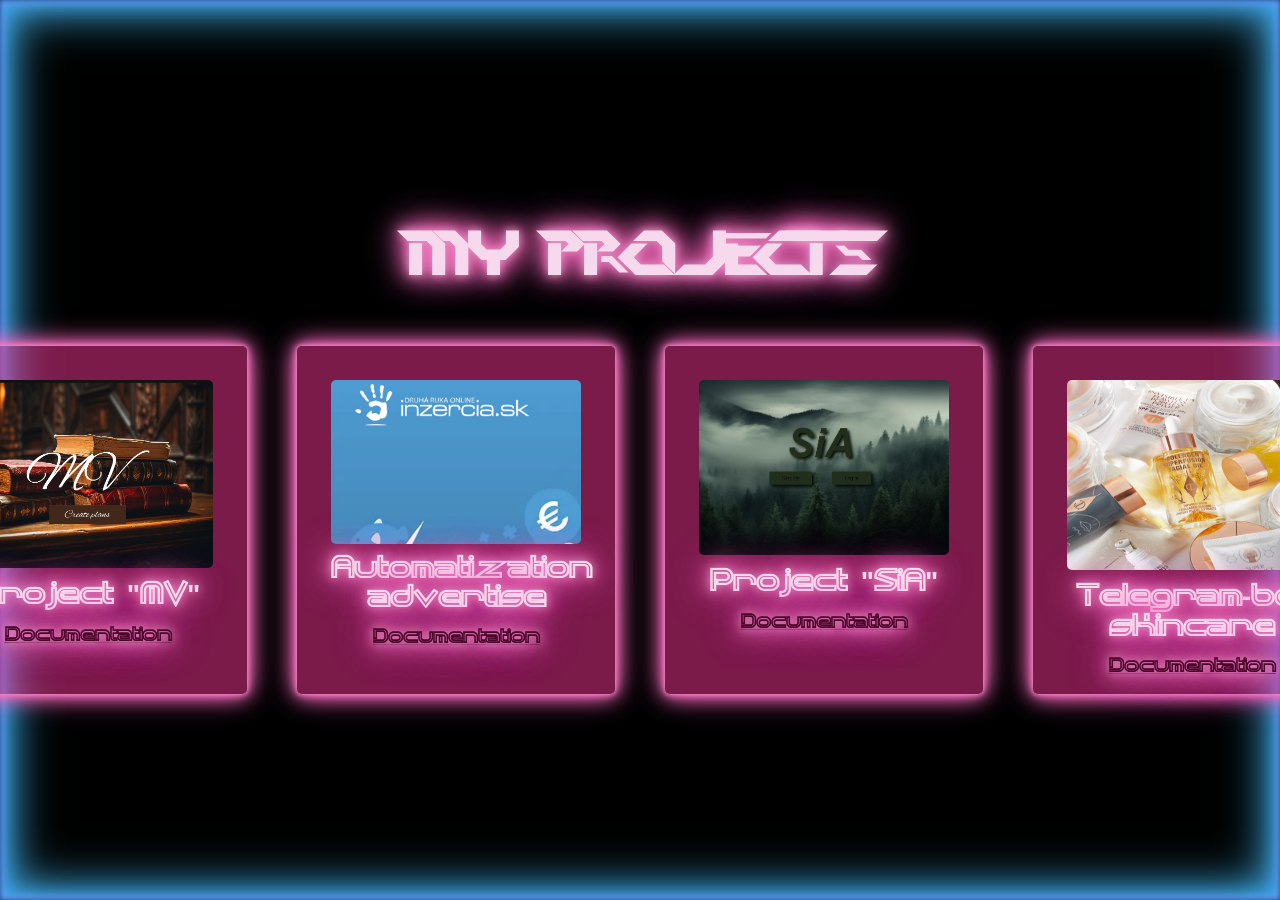
==== projects.html @ e63ebcbd "Add files via upload" ====
<!DOCTYPE html>
<html lang="en">
<head>
    <meta charset="UTF-8">
    <meta name="viewport" content="width=device-width, initial-scale=1.0">
    <title>My portfolio</title>
    <link rel="stylesheet" href="profile.css">
</head>
<body>
    <div class="background-img">
    
    <div id="portfolio-section" class="neon-text ">
        <h1>My projects</h1>
        <div class="container">
            <div class="box">
                <img src="Snímka obrazovky 2024-06-03 114036.png" alt="Изображение 1">
                <h3>Project "MV"</h3>
                <a href="documentation1.html">Documentation</a>
                <div class="arrow"></div>
            </div>
            <div class="box">
                <img src="Snímka obrazovky 2024-07-28 132305.png" alt="Изображение 2">
                <h3>Automatization advertise</h3>
                <a href="documentation2.html">Documentation</a>
                <div class="arrow"></div>
            </div>
            <div class="box">
                <img src="sia background.png" alt="Изображение 3">
                <h3>Project "SiA"</h3>
                <a href="documentation3.html">Documentation</a>
                <div class="arrow"></div>
            </div>
            <div class="box">
                <img src="SKINCARE_GROUP_V4_4x5.jpg" alt="Изображение 4">
                <h3>Telegram-bot skincare</h3>
                <a href="documentation4.html">Documentation</a>
                <div class="arrow"></div> 
            </div>
        </div>
    </div>
    </div>
    <script src="script.js"></script>
</body>
</html>
---- profile.css ----
@font-face {
    font-family: 'FEARDynamic';
    src: url('quantfh.ttf') format('truetype');
    font-weight: normal;
    font-style: italic;
}
@font-face {
    font-family: 'terminator';
    src: url('HURTM___.ttf') format('truetype');
    font-weight: normal;
   
}
@font-face {
    font-family: 'cyber';
    src: url('pdark.ttf') format('truetype');
    font-weight: normal;
   
}


body, .background-img {
    background-color: black; /* Задает черный фон */
    margin: 0;
    padding: 0;
    height: 100%;
    width: 100%;
    box-shadow: inset 0 0 5px #03527a, 
    inset 0 0 10px #8576f2, 
    inset 0 0 10px #62aefa, 
    inset 0 0 20px #3aaff3, 
    inset 0 0 40px #43a3f6, 
    inset 0 0 60px #49ccfb; /* Внутренняя неоновая подсветка */
}



.container {
    display: flex;
    flex-wrap: nowrap; /* Запрещает перенос элементов на новую строку */
    gap: 50px; /* Промежуток между элементами */
    padding: 20px;
    justify-content: space-between; /* Распределяет элементы по ширине контейнера */
}

.box {
    border: 14px solid transparent; /* Исправляет синтаксическую ошибку */
    border-radius: 5px;
    text-align: center;
    box-shadow: 0 0 5px #e99bc9, 0 0 10px #ff6ac1, 0 0 20px #ff6ac1, 0 0 30px #ff6ac1;
    padding: 20px;
    background-color: #f0369083; /* Добавлен задний фон */
    width: 250px;
    height: 280px;
    transition: background-color 0.2s;
    font-weight: bold;
    font-family: 'FEARDynamic', sans-serif;
    position: relative;
}
.box:hover {
    background-color: #0091ffcd; /* Цвет фона кнопки при наведении */
    /* Увеличение кнопки при наведении */
}

.box img {
    width: 100%;
    height: auto;
    max-height: 190px; /* Максимальная высота изображения */
    border-radius: 5px;
}

.box h3 {
    margin: 5px 0;
    font-size: 28px;
}

.box a {
    color: #4b032b;
    font-size: 18px;
}

.box a:hover {
    text-decoration: underline;
}

.neon-text  {
    display: flex;
    flex-direction: column;
    align-items: center;
    justify-content: center;
    min-height: 100vh;
    margin: 0;
    background-size: cover;
    background-repeat: no-repeat;
    background-position: center center;
    position: relative; /* Чтобы контент находился над видео */
    z-index: 1;
    font-size: 30px; /* Размер шрифта */
    font-family: 'cyber', sans-serif;
    color: #f7d9ed; /* Розовый цвет текста */
    text-shadow: 0 0 10px #e99bc9, 0 0 20px #ff6ac1, 0 0 30px #ff6ac1, 0 0 40px #ff6ac1; /* Тень текста с неоновым эффектом */
}

.arrow {
    width: 0;
    height: 0;
    border-left: 25px solid transparent;
    border-right: 25px solid transparent;
    border-bottom: 25px solid #040404; /* Цвет стрелки */
    position: absolute;
    bottom: -25px;
    left: 50%;
    transform: translateX(-50%);
    opacity: 0; /* Скрытие стрелки по умолчанию */
    animation: bounce 1s infinite; /* Анимация прыжка */
    display: none; /* Скрытие стрелки по умолчанию */
}

.box:hover .arrow {
    opacity: 1; /* Появление стрелки при наведении */
    display: block; /* Показ стрелки при наведении */
}

/* Анимация прыжка */
@keyframes bounce {
    0%, 20%, 50%, 80%, 100% {
        transform: translateX(-50%) translateY(0);
    }
    40% {
        transform: translateX(-50%) translateY(-10px);
    }
    60% {
        transform: translateX(-50%) translateY(-5px);
    }
}
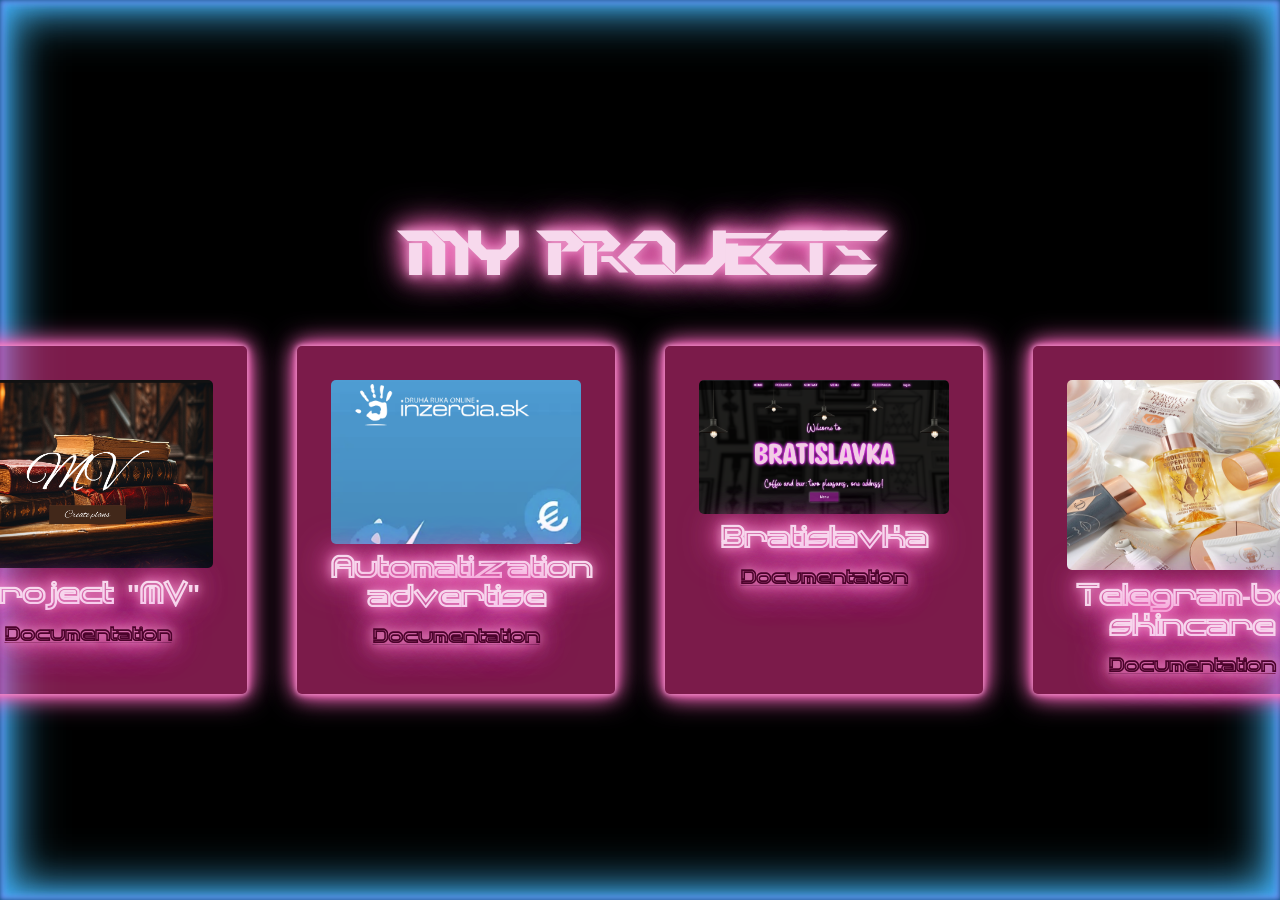
==== commit 382e7bd6: "Update projects.html" ====
--- a/projects.html
+++ b/projects.html
@@ -25,8 +25,8 @@
                 <div class="arrow"></div>
             </div>
             <div class="box">
-                <img src="sia background.png" alt="Изображение 3">
-                <h3>Project "SiA"</h3>
+                <img src="bratis.png" alt="Изображение 3">
+                <h3>Bratislavka</h3>
                 <a href="documentation3.html">Documentation</a>
                 <div class="arrow"></div>
             </div>
--- a/profile.css
+++ b/profile.css
@@ -131,4 +131,256 @@
     60% {
         transform: translateX(-50%) translateY(-5px);
     }
-}+}
+/* =========================
+   MOBILE VERSION
+   ========================= */
+
+@media (max-width: 768px) {
+
+    /* Общие настройки */
+    * {
+        box-sizing: border-box;
+    }
+
+    html,
+    body {
+        width: 100%;
+        max-width: 100%;
+        overflow-x: hidden;
+    }
+
+    body {
+        margin: 0;
+    }
+
+    /* Фоновое видео */
+    .background-video {
+        width: 100%;
+        height: 100dvh;
+    }
+
+    .background-video video {
+        width: 100%;
+        height: 100%;
+        object-fit: cover;
+    }
+
+    /* Главный экран */
+    .content {
+        min-height: 100dvh;
+        width: 100%;
+        padding: 20px;
+    }
+
+    .neon-text {
+        min-height: auto;
+        width: 100%;
+        padding: 20px 10px;
+        text-align: center;
+        font-size: clamp(20px, 7vw, 30px);
+    }
+
+    /* Стрелка */
+    .scroll-arrow img {
+        width: 55px;
+        height: 55px;
+    }
+
+    /* Следующая секция */
+    #next-section {
+        width: 100%;
+        min-height: 100dvh;
+        height: auto;
+        padding: 40px 20px;
+    }
+
+    /* Кнопки */
+    .button-container {
+        width: 100%;
+        gap: 18px;
+        margin-top: 20px;
+    }
+
+    .center-button {
+        width: 85%;
+        max-width: 320px;
+        padding: 18px 20px;
+        font-size: 16px;
+    }
+
+    .center-button:hover {
+        transform: none;
+    }
+
+    /* ABOUT ME */
+    #about-me,
+    .polotno,
+    .rozovoe-polotno {
+        width: calc(100% - 30px);
+        max-width: 100%;
+        height: auto;
+        min-height: auto;
+        margin: 20px auto;
+        padding: 30px 20px;
+        border-radius: 15px;
+    }
+
+    /* Контент внутри блока */
+    .content-overlay {
+        position: relative;
+        top: auto;
+        left: auto;
+        transform: none;
+
+        width: 100%;
+        padding: 10px;
+
+        font-size: 18px;
+    }
+
+    /* Текст + фотография */
+    .text-and-image {
+        display: flex;
+        flex-direction: column;
+        width: 100%;
+        gap: 25px;
+    }
+
+    .text-content {
+        display: flex;
+        flex-direction: column;
+        width: 100%;
+        margin-top: 10px;
+        text-align: center;
+    }
+
+    .left,
+    .right {
+        width: 100%;
+        flex: none;
+        text-align: center;
+        margin-right: 0;
+    }
+
+    /* Вертикальная линия */
+    .separator {
+        width: 80%;
+        height: 3px;
+        margin: 20px auto;
+        align-self: center;
+    }
+
+    /* Текст */
+    .text-content p {
+        font-size: 17px;
+        line-height: 1.5;
+        margin-bottom: 15px;
+    }
+
+    .content-overlay h2 {
+        font-size: 24px;
+        text-align: center;
+    }
+
+    .content-overlay p {
+        font-size: 17px;
+        line-height: 1.5;
+    }
+
+    /* Фото */
+    .image-photo {
+        display: flex;
+        justify-content: center;
+        width: 100%;
+    }
+
+    .image-photo img {
+        width: 160px;
+        max-width: 70%;
+        height: auto;
+        margin: 0;
+        border-radius: 10%;
+    }
+
+    /* CONTACT */
+    .contact-polotno {
+        width: 100%;
+        padding: 20px;
+    }
+
+    .contact-me-polotno {
+        width: 85%;
+        height: 70px;
+        margin: 20px auto;
+    }
+
+    .contact-me-polotno p {
+        font-size: 0.9em;
+        text-align: center;
+    }
+
+    /* Иконки */
+    .neon-icon {
+        margin: 10px;
+    }
+
+    .neon-icon img {
+        width: 42px;
+        height: 42px;
+    }
+
+    /* Убираем hover эффекты на телефоне */
+    .neon-button:hover,
+    .neon-button-cont:hover {
+        transform: none;
+    }
+}
+
+
+/* =========================
+   VERY SMALL PHONES
+   ========================= */
+
+@media (max-width: 400px) {
+
+    .neon-text {
+        font-size: 19px;
+        padding: 15px 5px;
+    }
+
+    .center-button {
+        width: 90%;
+        padding: 16px;
+        font-size: 15px;
+    }
+
+    #about-me,
+    .polotno,
+    .rozovoe-polotno {
+        width: calc(100% - 20px);
+        padding: 25px 15px;
+    }
+
+    .content-overlay {
+        padding: 5px;
+    }
+
+    .content-overlay h2 {
+        font-size: 21px;
+    }
+
+    .text-content p,
+    .content-overlay p {
+        font-size: 15px;
+    }
+
+    .image-photo img {
+        width: 140px;
+    }
+
+    .neon-icon img {
+        width: 38px;
+        height: 38px;
+    }
+}
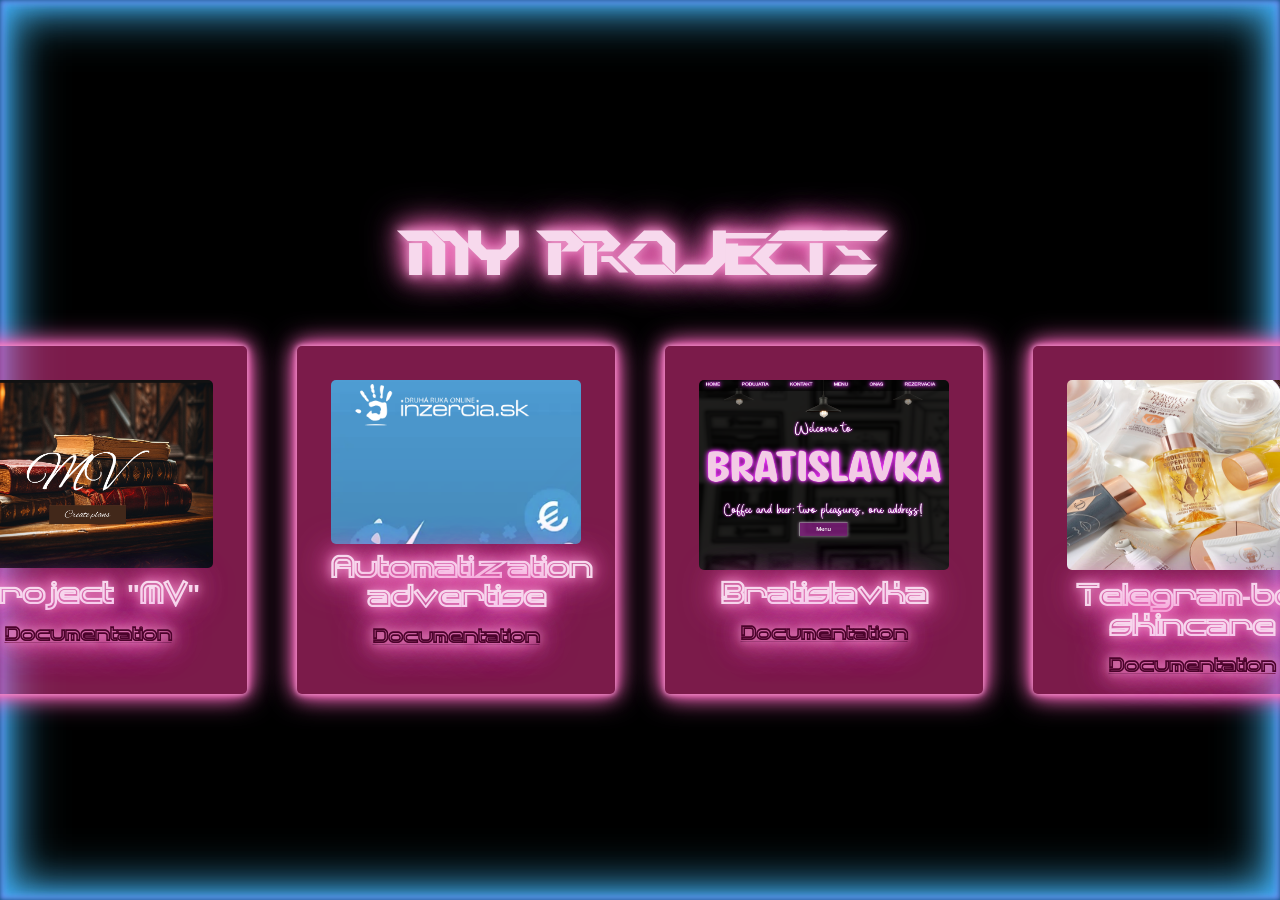
==== commit 588c3564: "Fix image filename in projects.html" ====
--- a/projects.html
+++ b/projects.html
@@ -25,7 +25,7 @@
                 <div class="arrow"></div>
             </div>
             <div class="box">
-                <img src="bratis.png" alt="Изображение 3">
+                <img src="bratis (2).png" alt="Изображение 3">
                 <h3>Bratislavka</h3>
                 <a href="documentation3.html">Documentation</a>
                 <div class="arrow"></div>
